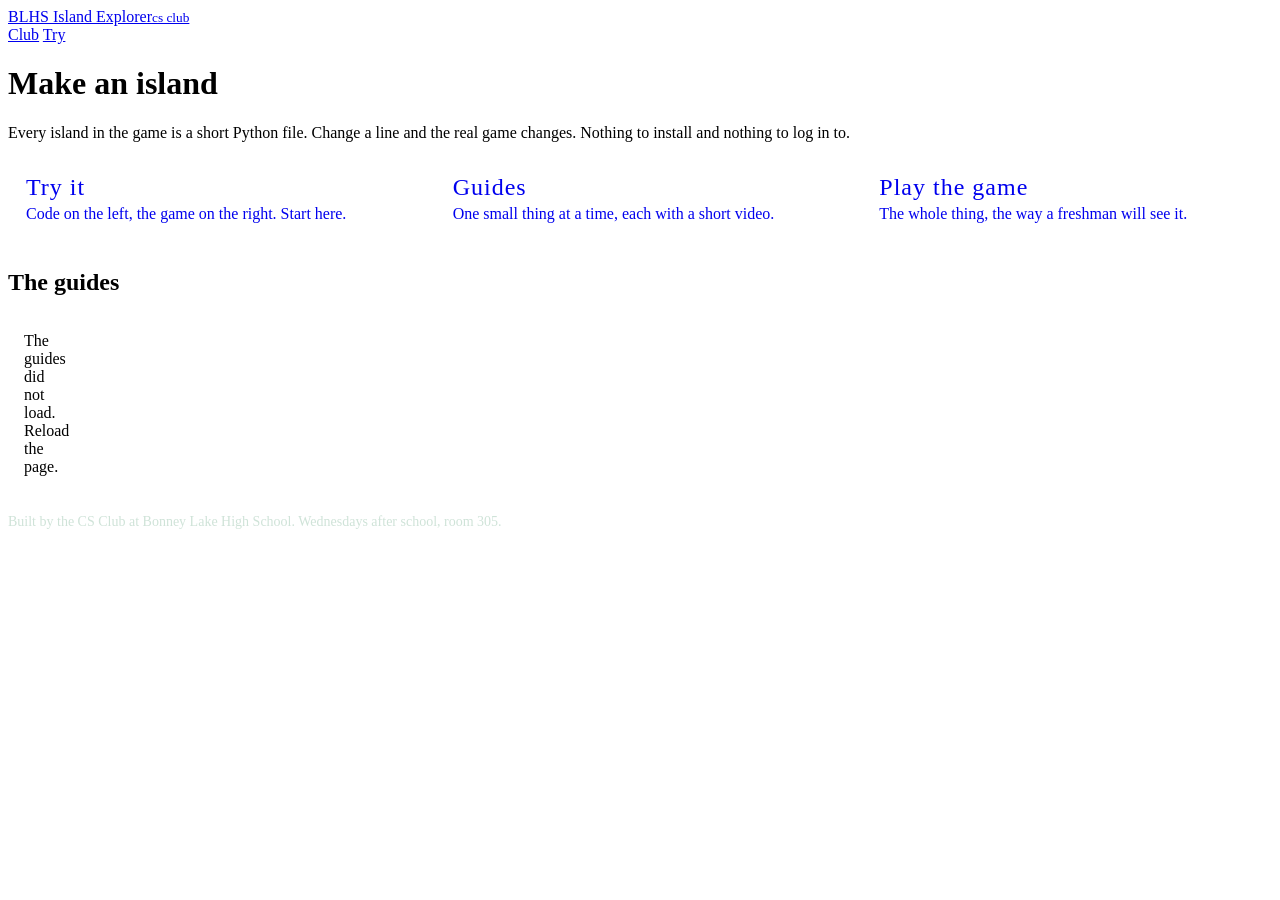
==== club/index.html @ 6d0d1792 "a try page puts the code beside the real game, with nothing to install or log in to" ====
<!doctype html>
<html lang="en">
<head>
<meta charset="utf-8">
<meta name="viewport" content="width=device-width, initial-scale=1">
<title>CS Club · BLHS Island Explorer</title>
<link rel="stylesheet" href="/club/lib/club.css">
<style>
  .doors { display: grid; grid-template-columns: repeat(3, 1fr); gap: 16px; margin: 6px 0 28px; }
  .door { padding: 16px 18px 18px; text-decoration: none; display: block; }
  .door h3 { font-family: var(--title); font-weight: normal; font-size: 24px; letter-spacing: 1px; margin: 0 0 4px; }
  .door p { margin: 0; color: var(--ink-soft); }
  .door:hover { transform: translateY(-2px); }
  .guides { list-style: none; margin: 0; padding: 6px 0; }
  .guides li { display: grid; grid-template-columns: 44px 1fr auto; gap: 12px; align-items: center; padding: 10px 16px; border-bottom: 1px solid rgba(36, 23, 8, 0.2); }
  .guides li:last-child { border-bottom: 0; }
  .num { font-family: var(--title); font-size: 26px; color: var(--green); text-align: center; }
  .guides b { font-size: 17px; }
  .guides .what { color: var(--ink-soft); font-size: 15px; }
  .links { display: flex; gap: 8px; flex-wrap: wrap; justify-content: flex-end; }
  .links .btn { font-size: 15px; padding: 3px 10px 4px; }
  .foot { color: #cfe3d8; font-size: 14px; margin-top: 22px; }
  .foot a { color: #fff; }
  @media (max-width: 760px) {
    .doors { grid-template-columns: 1fr; }
    .guides li { grid-template-columns: 36px 1fr; }
    .links { grid-column: 2; justify-content: flex-start; }
  }
</style>
</head>
<body>
<header class="plank">
  <a class="name" href="/club/">BLHS Island Explorer<small>cs club</small></a>
  <nav>
    <a class="here" href="/club/">Club</a>
    <a href="/club/try/">Try</a>
  </nav>
</header>

<div class="page">
  <h1>Make an island</h1>
  <p class="lead">Every island in the game is a short Python file. Change a line and the real game changes. Nothing to install and nothing to log in to.</p>

  <div class="doors">
    <a class="paper door" href="/club/try/">
      <h3>Try it</h3>
      <p>Code on the left, the game on the right. Start here.</p>
    </a>
    <a class="paper door" href="#guides">
      <h3>Guides</h3>
      <p>One small thing at a time, each with a short video.</p>
    </a>
    <a class="paper door" href="/?scene=boot">
      <h3>Play the game</h3>
      <p>The whole thing, the way a freshman will see it.</p>
    </a>
  </div>

  <section class="paper" id="guides">
    <h2>The guides</h2>
    <ul class="guides" id="list"><li><span></span><span class="what">Loading the guides.</span></li></ul>
  </section>

  <p class="foot">Built by the CS Club at Bonney Lake High School. Wednesdays after school, room 305.</p>
</div>

<script type="module">
const list = document.getElementById('list')
try {
  const data = await (await fetch('/club/data/guides.json', { cache: 'no-store' })).json()
  list.replaceChildren()
  data.guides.forEach((g, i) => {
    const li = document.createElement('li')
    const num = Object.assign(document.createElement('span'), { className: 'num', textContent: String(i + 1) })
    const body = document.createElement('span')
    body.append(Object.assign(document.createElement('b'), { textContent: g.title }))
    body.append(document.createElement('br'))
    body.append(Object.assign(document.createElement('span'), { className: 'what', textContent: g.blurb || '' }))
    const links = Object.assign(document.createElement('span'), { className: 'links' })
    const add = (text, href, cls, blank) => {
      if (!href) return
      const a = Object.assign(document.createElement('a'), { className: `btn ${cls}`, textContent: text, href })
      if (blank) { a.target = '_blank'; a.rel = 'noopener' }
      links.append(a)
    }
    add('Watch', g.video, 'plain', true)
    add('Read', g.doc, 'plain', true)
    add('Open it', `/club/try/?g=${encodeURIComponent(g.id)}`, 'go', false)
    li.append(num, body, links)
    list.append(li)
  })
} catch (e) {
  list.replaceChildren(Object.assign(document.createElement('li'), { textContent: 'The guides did not load. Reload the page.' }))
}
</script>
</body>
</html>
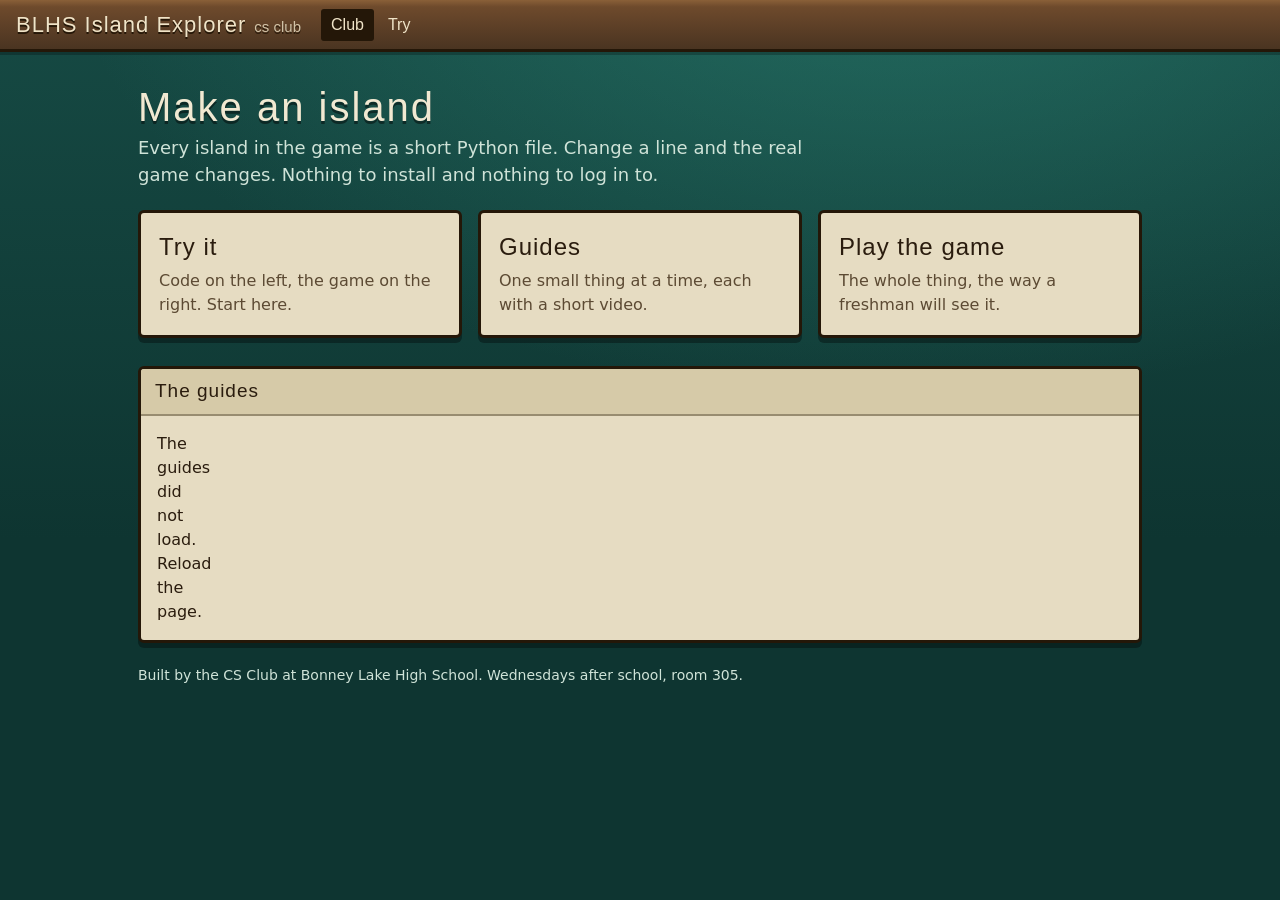
==== commit 84278d0b: "the club page lists the islands people handed in, each with a button that plays it" ====
--- a/club/index.html
+++ b/club/index.html
@@ -61,6 +61,11 @@
     <ul class="guides" id="list"><li><span></span><span class="what">Loading the guides.</span></li></ul>
   </section>
 
+  <section class="paper" id="made" style="margin-top:18px" hidden>
+    <h2>Islands people made</h2>
+    <ul class="guides" id="made-list"></ul>
+  </section>
+
   <p class="foot">Built by the CS Club at Bonney Lake High School. Wednesdays after school, room 305.</p>
 </div>
 
@@ -89,6 +94,25 @@
     li.append(num, body, links)
     list.append(li)
   })
+  // Every island that has been handed in and added, each with a button that plays it in the real game.
+  const made = data.practice || []
+  if (made.length) {
+    const box = document.getElementById('made-list')
+    for (const row of made) {
+      const li = document.createElement('li')
+      const body = document.createElement('span')
+      body.append(Object.assign(document.createElement('b'), { textContent: row.name }))
+      const play = Object.assign(document.createElement('a'), {
+        className: 'btn go', textContent: 'Play it',
+        href: `/?scene=pmap&map=${encodeURIComponent(row.map || 'atc-1')}&deep=1&at=host&grape=/grapes/${encodeURIComponent(row.folder)}/`,
+      })
+      const links = Object.assign(document.createElement('span'), { className: 'links' })
+      links.append(play)
+      li.append(document.createElement('span'), body, links)
+      box.append(li)
+    }
+    document.getElementById('made').hidden = false
+  }
 } catch (e) {
   list.replaceChildren(Object.assign(document.createElement('li'), { textContent: 'The guides did not load. Reload the page.' }))
 }
--- a/club/lib/club.css
+++ b/club/lib/club.css
@@ -0,0 +1,296 @@
+/* The look of every club page. The colors and the two fonts are the game's own. */
+
+@font-face {
+  font-family: 'Harbormaster';
+  src: url('/fonts/Harbormaster.ttf') format('truetype');
+  font-display: swap;
+}
+@font-face {
+  font-family: 'Deckhand';
+  src: url('/fonts/Deckhand.ttf') format('truetype');
+  font-display: swap;
+}
+
+:root {
+  --sea-deep: #0e3531;
+  --sea: #1a5a52;
+  --sea-light: #2f8a7a;
+  --paper: #e6dcc2;
+  --paper-lo: #d6caa8;
+  --paper-hi: #f1e9d2;
+  --ink: #2a1c0e;
+  --ink-soft: #5c4a33;
+  --wood: #6e4a2c;
+  --wood-hi: #8a6038;
+  --wood-lo: #4a3421;
+  --wood-edge: #241708;
+  --wood-ink: #f0e4c8;
+  --green: #2f6e60;
+  --green-hi: #3b8574;
+  --green-edge: #16302a;
+  --red: #b0392b;
+  --amber: #b97a12;
+  --code-bg: #1d2a2c;
+  --code-ink: #e8e2cf;
+  --title: 'Harbormaster', 'Deckhand', 'Trebuchet MS', sans-serif;
+  --label: 'Deckhand', 'Trebuchet MS', sans-serif;
+  --body: 'Segoe UI', system-ui, -apple-system, 'Helvetica Neue', Arial, sans-serif;
+  --mono: 'Cascadia Mono', Consolas, 'SF Mono', Menlo, monospace;
+}
+
+* { box-sizing: border-box; }
+
+html, body { height: 100%; }
+
+body {
+  margin: 0;
+  background: var(--sea-deep);
+  background-image:
+    radial-gradient(1200px 700px at 70% -10%, rgba(47, 138, 122, 0.55), transparent 70%),
+    linear-gradient(180deg, #164a44 0%, var(--sea-deep) 60%);
+  background-attachment: fixed;
+  color: var(--ink);
+  font-family: var(--body);
+  font-size: 16px;
+  line-height: 1.5;
+}
+
+a { color: inherit; }
+
+/* ---- the plank across the top ------------------------------------------- */
+
+.plank {
+  display: flex;
+  align-items: center;
+  gap: 14px;
+  padding: 8px 16px;
+  background: linear-gradient(180deg, var(--wood-hi) 0, var(--wood) 14%, var(--wood-lo) 100%);
+  border-bottom: 3px solid var(--wood-edge);
+  color: var(--wood-ink);
+  box-shadow: 0 3px 0 rgba(0, 0, 0, 0.25);
+}
+.plank .name {
+  font-family: var(--title);
+  font-size: 22px;
+  letter-spacing: 1px;
+  text-decoration: none;
+  white-space: nowrap;
+  text-shadow: 0 2px 0 var(--wood-edge);
+}
+.plank .name small {
+  font-family: var(--label);
+  font-size: 15px;
+  opacity: 0.8;
+  margin-left: 8px;
+  letter-spacing: 0;
+}
+.plank nav { display: flex; gap: 4px; margin-left: 6px; }
+.plank nav a {
+  font-family: var(--label);
+  font-size: 16px;
+  text-decoration: none;
+  padding: 4px 10px;
+  border-radius: 3px;
+}
+.plank nav a:hover { background: rgba(0, 0, 0, 0.22); }
+.plank nav a.here { background: var(--wood-edge); }
+.plank .spacer { flex: 1; }
+
+/* ---- buttons and fields -------------------------------------------------- */
+
+.btn {
+  font-family: var(--label);
+  font-size: 16px;
+  color: var(--wood-ink);
+  background: linear-gradient(180deg, var(--wood-hi), var(--wood));
+  border: 2px solid var(--wood-edge);
+  border-radius: 4px;
+  padding: 5px 14px 6px;
+  cursor: pointer;
+  box-shadow: 0 3px 0 var(--wood-edge);
+  text-decoration: none;
+  display: inline-block;
+  white-space: nowrap;
+}
+.btn:hover { filter: brightness(1.1); }
+.btn:active { transform: translateY(2px); box-shadow: 0 1px 0 var(--wood-edge); }
+.btn.go {
+  background: linear-gradient(180deg, var(--green-hi), var(--green));
+  border-color: var(--green-edge);
+  box-shadow: 0 3px 0 var(--green-edge);
+}
+.btn.go:active { box-shadow: 0 1px 0 var(--green-edge); }
+.btn.plain {
+  background: var(--paper);
+  color: var(--ink);
+}
+.btn[disabled] { opacity: 0.5; cursor: default; }
+
+select, input[type='text'] {
+  font-family: var(--label);
+  font-size: 15px;
+  color: var(--ink);
+  background: var(--paper-hi);
+  border: 2px solid var(--wood-edge);
+  border-radius: 4px;
+  padding: 4px 8px;
+  max-width: 100%;
+}
+
+label.field {
+  display: flex;
+  flex-direction: column;
+  gap: 3px;
+  font-family: var(--label);
+  font-size: 14px;
+  color: var(--ink-soft);
+}
+.plank label.field { color: var(--wood-ink); flex-direction: row; align-items: center; gap: 8px; }
+
+/* ---- paper ---------------------------------------------------------------- */
+
+.paper {
+  background: var(--paper);
+  border: 3px solid var(--wood-edge);
+  border-radius: 6px;
+  box-shadow: 0 5px 0 rgba(0, 0, 0, 0.35);
+}
+.paper h2 {
+  font-family: var(--title);
+  font-weight: normal;
+  font-size: 19px;
+  letter-spacing: 1px;
+  margin: 0;
+  padding: 8px 14px;
+  background: var(--paper-lo);
+  border-bottom: 2px solid rgba(36, 23, 8, 0.35);
+  border-radius: 3px 3px 0 0;
+}
+
+/* ---- the game and what went wrong ----------------------------------------- */
+
+.gamebox {
+  background: #06211f;
+  border: 3px solid var(--wood-edge);
+  border-radius: 6px;
+  box-shadow: 0 5px 0 rgba(0, 0, 0, 0.35);
+  overflow: hidden;
+  min-height: 200px;
+  position: relative;
+}
+iframe.game {
+  position: absolute;
+  inset: 0;
+  width: 100%;
+  height: 100%;
+  border: 0;
+  display: block;
+  background: #06211f;
+}
+.gamebox .wait {
+  position: absolute;
+  inset: 0;
+  display: grid;
+  place-items: center;
+  color: var(--paper);
+  font-family: var(--label);
+  font-size: 18px;
+  text-align: center;
+  padding: 20px;
+}
+
+.msgs { padding: 10px 12px 12px; overflow: auto; }
+.msg-none { margin: 4px 2px; color: var(--ink-soft); font-size: 15px; }
+.msg {
+  border-left: 6px solid var(--ink-soft);
+  background: var(--paper-hi);
+  border-radius: 0 4px 4px 0;
+  padding: 8px 10px;
+  margin: 0 0 8px;
+  font-size: 15px;
+}
+.msg-error { border-left-color: var(--red); }
+.msg-warn { border-left-color: var(--amber); }
+.msg-print { border-left-color: var(--green); }
+.msg-quiet { border-left-color: transparent; background: transparent; padding: 2px 4px; color: var(--ink-soft); }
+.msg-title { font-weight: 600; }
+.msg-error .msg-title { color: var(--red); }
+.msg-where {
+  display: inline-block;
+  font-family: var(--mono);
+  font-size: 13px;
+  background: var(--ink);
+  color: var(--paper-hi);
+  padding: 1px 8px;
+  border-radius: 3px;
+  margin: 4px 0 2px;
+}
+.msg-detail {
+  font-family: var(--mono);
+  font-size: 13px;
+  white-space: pre-wrap;
+  word-break: break-word;
+  margin: 4px 0 0;
+  color: var(--ink);
+}
+.msg-hint { margin-top: 6px; color: var(--ink-soft); }
+.msg-more summary, .msg-quiet summary { cursor: pointer; font-size: 13px; color: var(--ink-soft); margin-top: 6px; }
+
+/* ---- words on a page (the guides and the front page) ---------------------- */
+
+.page { max-width: 1040px; margin: 0 auto; padding: 26px 18px 60px; }
+.page h1 {
+  font-family: var(--title);
+  font-weight: normal;
+  font-size: 40px;
+  letter-spacing: 2px;
+  color: var(--paper-hi);
+  text-shadow: 0 3px 0 rgba(0, 0, 0, 0.45);
+  margin: 6px 0 4px;
+  line-height: 1.15;
+}
+.page .lead { color: #cfe3d8; font-size: 18px; margin: 0 0 22px; max-width: 720px; }
+
+.prose { padding: 16px 20px 20px; }
+.prose h3 {
+  font-family: var(--title);
+  font-weight: normal;
+  font-size: 20px;
+  letter-spacing: 1px;
+  margin: 22px 0 6px;
+}
+.prose h3:first-child { margin-top: 2px; }
+.prose p { margin: 0 0 10px; max-width: 70ch; }
+.prose ol, .prose ul { margin: 0 0 10px; padding-left: 22px; max-width: 70ch; }
+.prose li { margin-bottom: 6px; }
+.prose code, .msg-hint code {
+  font-family: var(--mono);
+  font-size: 0.9em;
+  background: rgba(42, 28, 14, 0.1);
+  padding: 1px 5px;
+  border-radius: 3px;
+}
+
+pre.code {
+  font-family: var(--mono);
+  font-size: 14px;
+  line-height: 1.55;
+  background: var(--code-bg);
+  color: var(--code-ink);
+  border-radius: 5px;
+  border: 2px solid var(--wood-edge);
+  padding: 12px 14px;
+  overflow: auto;
+  margin: 8px 0 14px;
+  tab-size: 4;
+}
+pre.code .c { color: #8fa69a; }
+pre.code .s { color: #e9c46a; }
+pre.code .k { color: #7fd1c0; }
+pre.code .d { color: #f2a65a; }
+pre.code .n { color: #c9b8ff; }
+
+@media (max-width: 760px) {
+  .plank { flex-wrap: wrap; }
+  .page h1 { font-size: 30px; }
+}
